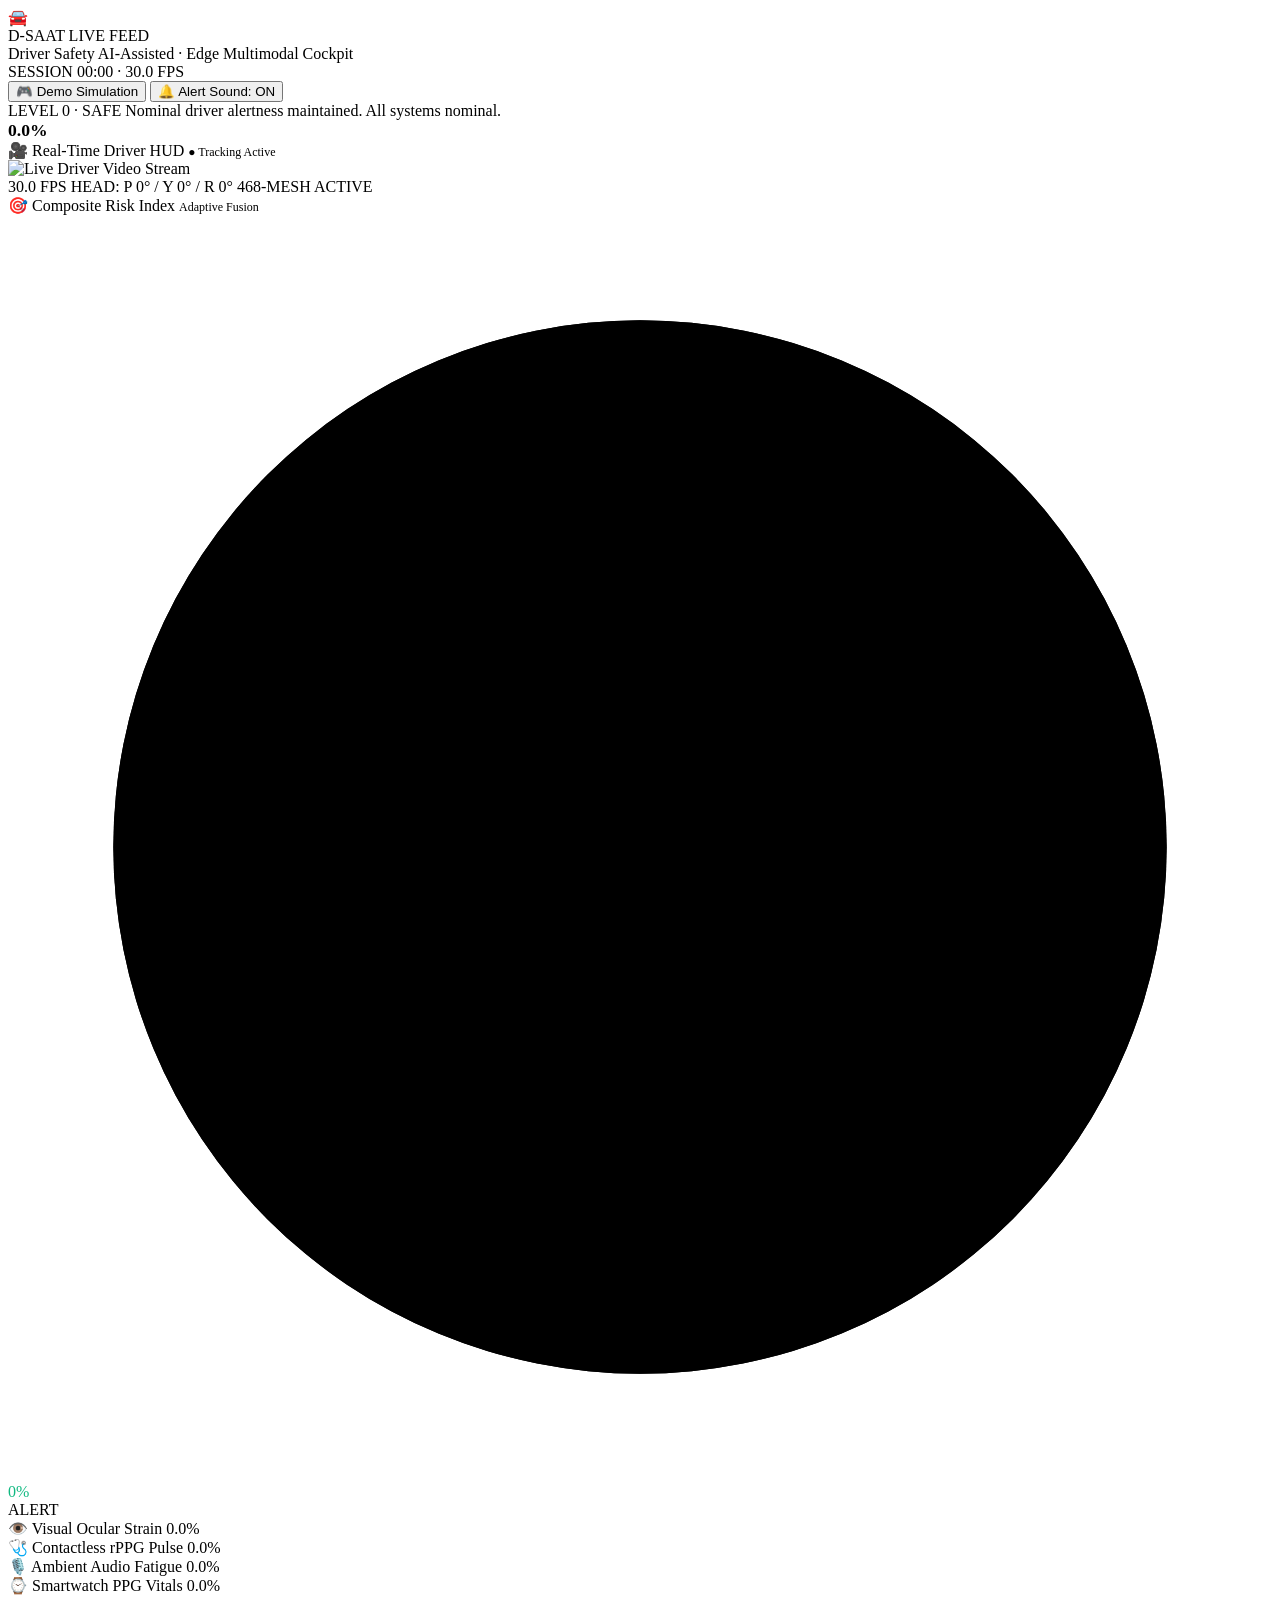
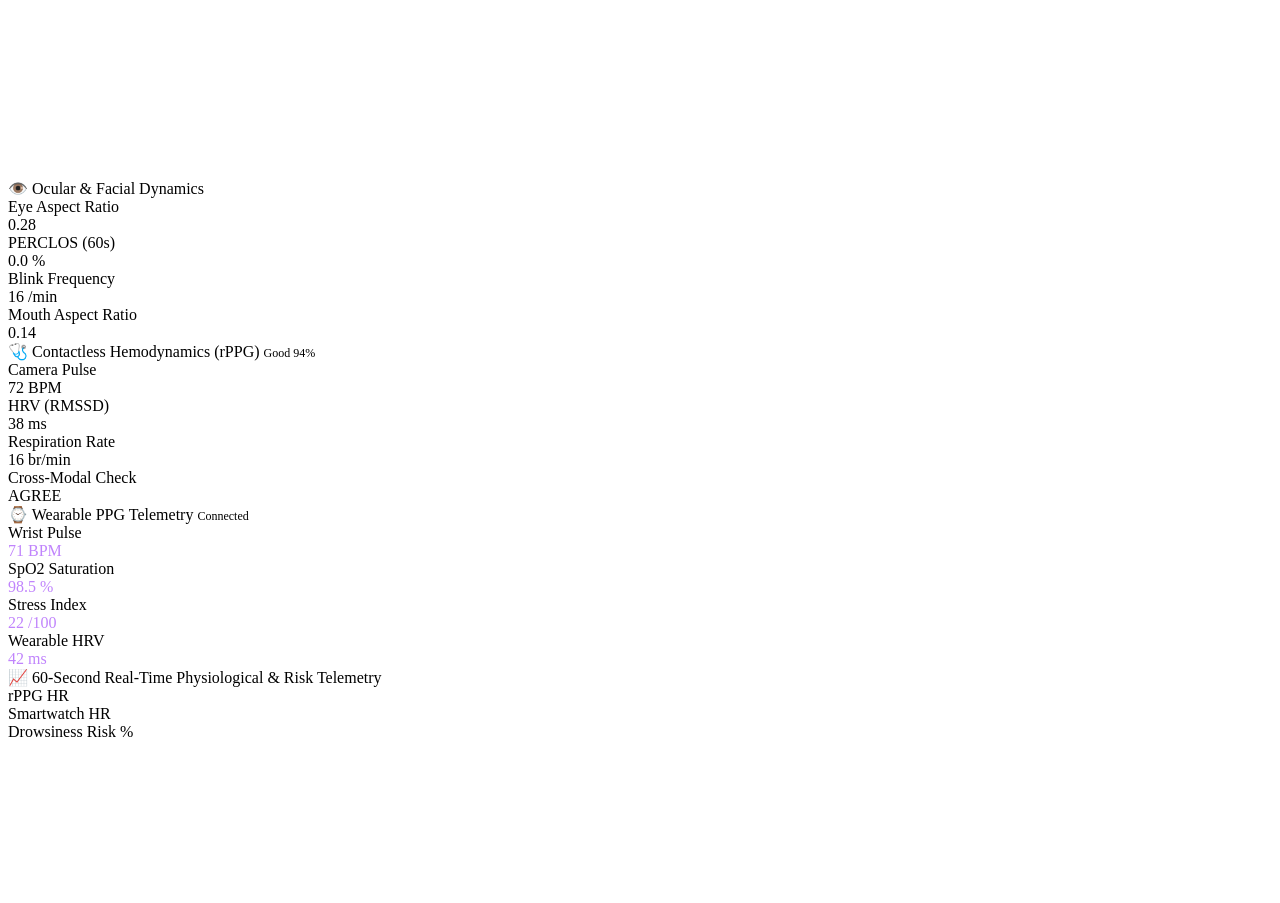
==== web/index.html @ 25e078a2 "feat: add standalone localhost web cockpit using FastAPI, HTML5, CSS and JS (zero-streamlit)" ====
<!DOCTYPE html>
<html lang="en">
<head>
  <meta charset="UTF-8" />
  <meta name="viewport" content="width=device-width, initial-scale=1.0" />
  <title>D-SAAT · Driver Safety AI-Assisted Telemetry</title>
  <link rel="stylesheet" href="/static/style.css" />
</head>
<body>

  <!-- ── Top Application Bar ──────────────────────────────────────── -->
  <header class="app-header">
    <div class="brand-section">
      <div class="brand-icon">🚘</div>
      <div>
        <div class="brand-title">
          <span>D-</span><span class="accent">SAAT</span>
          <span id="modeBadge" class="capsule-badge capsule-live">LIVE FEED</span>
        </div>
        <div class="brand-subtitle">Driver Safety AI-Assisted · Edge Multimodal Cockpit</div>
      </div>
    </div>

    <div class="header-controls">
      <div id="sessionTime" class="capsule-badge" style="color:var(--text-muted);">
        SESSION 00:00 · 30.0 FPS
      </div>

      <button id="btnDemoToggle" class="btn-toggle" title="Toggle Demo Mode">
        <span>🎮</span>
        <span id="btnDemoText">Demo Simulation</span>
      </button>

      <button id="btnAudioToggle" class="btn-toggle" title="Toggle Browser Audio Alerts">
        <span id="audioIcon">🔔</span>
        <span id="audioText">Alert Sound: ON</span>
      </button>
    </div>
  </header>

  <!-- ── Alert Status Banner ──────────────────────────────────────── -->
  <section id="alertBanner" class="alert-banner safe">
    <div class="alert-main">
      <span id="alertTag" class="alert-tag">LEVEL 0 · SAFE</span>
      <span id="alertMessage" class="alert-message">Nominal driver alertness maintained. All systems nominal.</span>
    </div>
    <div style="font-family:var(--font-mono); font-size:1.1rem; font-weight:800;" id="bannerScore">
      0.0%
    </div>
  </section>

  <!-- ── Main Cockpit Grid ────────────────────────────────────────── -->
  <main class="cockpit-grid">

    <!-- ── Column 1: Video HUD ────────────────────────────────────── -->
    <div class="card">
      <div class="card-title">
        <span>🎥 Real-Time Driver HUD</span>
        <span id="faceTrackingBadge" style="color:var(--status-safe); font-size:0.75rem;">● Tracking Active</span>
      </div>

      <div class="video-hud-wrapper">
        <img id="videoFeed" class="video-hud-feed" src="/api/video_feed" alt="Live Driver Video Stream" />
        <div class="hud-reticle-tl"></div>
        <div class="hud-reticle-tr"></div>
        <div class="hud-reticle-bl"></div>
        <div class="hud-reticle-br"></div>
        <div class="hud-info-strip">
          <span id="hudFps">30.0 FPS</span>
          <span id="hudPose">HEAD: P 0° / Y 0° / R 0°</span>
          <span id="hudMeshStatus">468-MESH ACTIVE</span>
        </div>
      </div>
    </div>

    <!-- ── Column 2: Composite Risk & Multimodal Fusion ─────────── -->
    <div class="card">
      <div class="card-title">
        <span>🎯 Composite Risk Index</span>
        <span style="color:var(--accent-cyan); font-size:0.75rem;">Adaptive Fusion</span>
      </div>

      <div class="risk-center-box">
        <div class="gauge-svg-container">
          <svg class="gauge-svg" viewBox="0 0 120 120">
            <circle class="gauge-bg-circle" cx="60" cy="60" r="50"></circle>
            <circle id="gaugeFill" class="gauge-fill-circle" cx="60" cy="60" r="50"
                    stroke="#10b981" stroke-dasharray="314.15" stroke-dashoffset="314.15"></circle>
          </svg>
          <div class="gauge-inner-label">
            <div id="gaugeScore" class="gauge-score-num" style="color:#10b981;">0%</div>
            <div id="gaugeStatus" class="gauge-score-unit">ALERT</div>
          </div>
        </div>
      </div>

      <!-- Modality Bars -->
      <div class="modality-bars">
        <div class="bar-row">
          <div class="bar-label-group">
            <span class="bar-name">👁️ Visual Ocular Strain</span>
            <span id="valVisual" class="bar-val">0.0%</span>
          </div>
          <div class="progress-track">
            <div id="barVisual" class="progress-fill" style="width:0%; background:#38bdf8;"></div>
          </div>
        </div>

        <div class="bar-row">
          <div class="bar-label-group">
            <span class="bar-name">🩺 Contactless rPPG Pulse</span>
            <span id="valRppg" class="bar-val">0.0%</span>
          </div>
          <div class="progress-track">
            <div id="barRppg" class="progress-fill" style="width:0%; background:#ec4899;"></div>
          </div>
        </div>

        <div class="bar-row">
          <div class="bar-label-group">
            <span class="bar-name">🎙️ Ambient Audio Fatigue</span>
            <span id="valAudio" class="bar-val">0.0%</span>
          </div>
          <div class="progress-track">
            <div id="barAudio" class="progress-fill" style="width:0%; background:#f59e0b;"></div>
          </div>
        </div>

        <div class="bar-row">
          <div class="bar-label-group">
            <span class="bar-name">⌚ Smartwatch PPG Vitals</span>
            <span id="valSmartwatch" class="bar-val">0.0%</span>
          </div>
          <div class="progress-track">
            <div id="barSmartwatch" class="progress-fill" style="width:0%; background:#a855f7;"></div>
          </div>
        </div>
      </div>

      <!-- 4-Axis Radar Chart -->
      <div class="radar-canvas-container">
        <canvas id="radarChart" width="220" height="180"></canvas>
      </div>
    </div>

    <!-- ── Column 3: Driver Physiological Telemetry ─────────────── -->
    <div class="metrics-stack">
      
      <!-- Ocular & Face Card -->
      <div class="card">
        <div class="card-title">
          <span>👁️ Ocular & Facial Dynamics</span>
        </div>
        <div class="metric-grid-2">
          <div class="metric-item">
            <div class="metric-lbl">Eye Aspect Ratio</div>
            <div id="metricEar" class="metric-num">0.28</div>
          </div>
          <div class="metric-item">
            <div class="metric-lbl">PERCLOS (60s)</div>
            <div id="metricPerclos" class="metric-num">0.0 <span class="metric-unit">%</span></div>
          </div>
          <div class="metric-item">
            <div class="metric-lbl">Blink Frequency</div>
            <div id="metricBlink" class="metric-num">16 <span class="metric-unit">/min</span></div>
          </div>
          <div class="metric-item">
            <div class="metric-lbl">Mouth Aspect Ratio</div>
            <div id="metricMar" class="metric-num">0.14</div>
          </div>
        </div>
      </div>

      <!-- Contactless rPPG Card -->
      <div class="card">
        <div class="card-title">
          <span>🩺 Contactless Hemodynamics (rPPG)</span>
          <span id="metricRppgQuality" style="font-size:0.75rem; color:var(--status-safe);">Good 94%</span>
        </div>
        <div class="metric-grid-2">
          <div class="metric-item">
            <div class="metric-lbl">Camera Pulse</div>
            <div id="metricRppgHr" class="metric-num">72 <span class="metric-unit">BPM</span></div>
          </div>
          <div class="metric-item">
            <div class="metric-lbl">HRV (RMSSD)</div>
            <div id="metricRppgHrv" class="metric-num">38 <span class="metric-unit">ms</span></div>
          </div>
          <div class="metric-item">
            <div class="metric-lbl">Respiration Rate</div>
            <div id="metricResp" class="metric-num">16 <span class="metric-unit">br/min</span></div>
          </div>
          <div class="metric-item">
            <div class="metric-lbl">Cross-Modal Check</div>
            <div id="metricCrossVal" class="metric-num" style="font-size:1.0rem; color:var(--status-safe);">AGREE</div>
          </div>
        </div>
      </div>

      <!-- Smartwatch Card -->
      <div class="card watch-card-highlight">
        <div class="card-title">
          <span class="watch-badge">⌚ Wearable PPG Telemetry</span>
          <span id="metricWatchConn" style="color:var(--accent-purple); font-size:0.75rem;">Connected</span>
        </div>
        <div class="metric-grid-2">
          <div class="metric-item">
            <div class="metric-lbl">Wrist Pulse</div>
            <div id="metricWatchHr" class="metric-num" style="color:#c084fc;">71 <span class="metric-unit">BPM</span></div>
          </div>
          <div class="metric-item">
            <div class="metric-lbl">SpO2 Saturation</div>
            <div id="metricWatchSpo2" class="metric-num" style="color:#c084fc;">98.5 <span class="metric-unit">%</span></div>
          </div>
          <div class="metric-item">
            <div class="metric-lbl">Stress Index</div>
            <div id="metricWatchStress" class="metric-num" style="color:#c084fc;">22 <span class="metric-unit">/100</span></div>
          </div>
          <div class="metric-item">
            <div class="metric-lbl">Wearable HRV</div>
            <div id="metricWatchHrv" class="metric-num" style="color:#c084fc;">42 <span class="metric-unit">ms</span></div>
          </div>
        </div>
      </div>

    </div>

  </main>

  <!-- ── Bottom Rolling Telemetry ─────────────────────────────────── -->
  <section class="bottom-telemetry-section">
    <div class="card">
      <div class="card-title">
        <span>📈 60-Second Real-Time Physiological & Risk Telemetry</span>
        <div class="chart-legend">
          <div class="legend-item"><span class="legend-color-dot" style="background:#ec4899;"></span> rPPG HR</div>
          <div class="legend-item"><span class="legend-color-dot" style="background:#a855f7;"></span> Smartwatch HR</div>
          <div class="legend-item"><span class="legend-color-dot" style="background:#38bdf8;"></span> Drowsiness Risk %</div>
        </div>
      </div>
      <div class="chart-canvas-wrapper">
        <canvas id="telemetryChart"></canvas>
      </div>
    </div>
  </section>

  <!-- ── JavaScript Application ───────────────────────────────────── -->
  <script src="/static/app.js"></script>
</body>
</html>
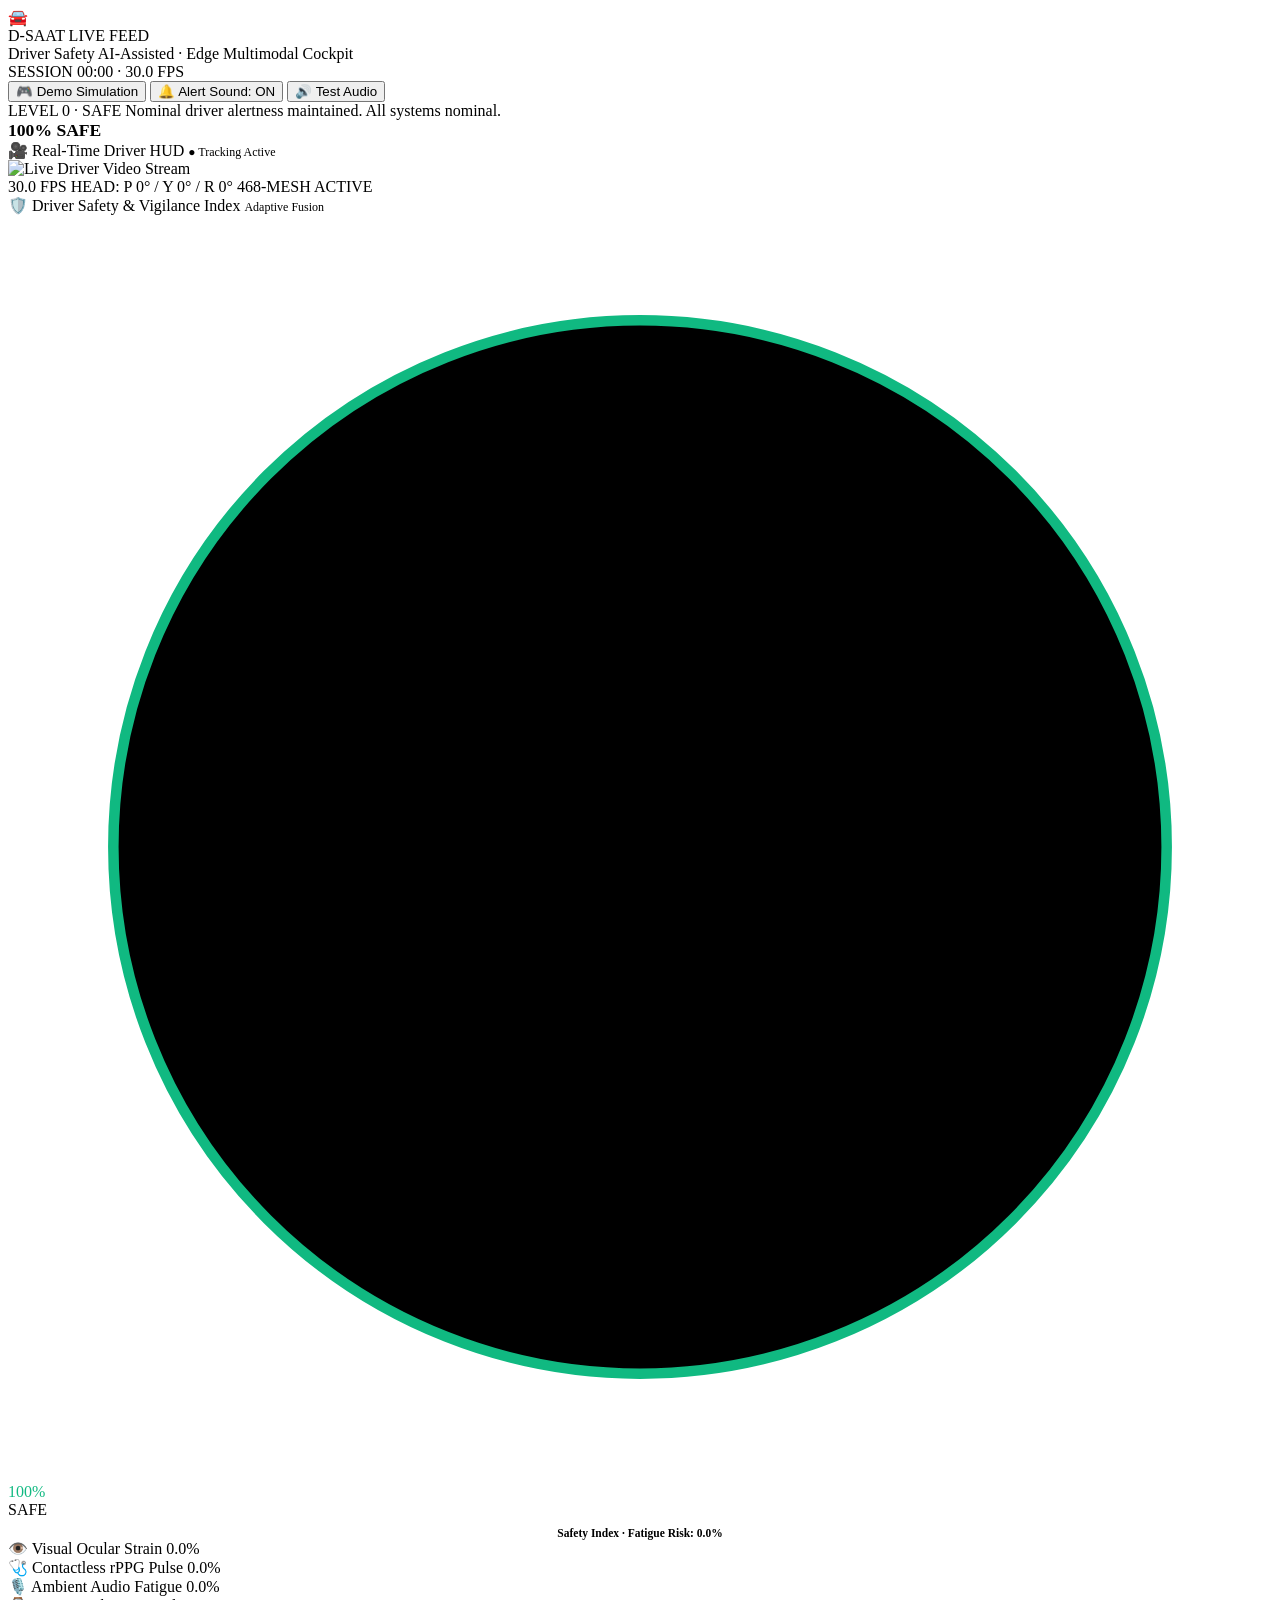
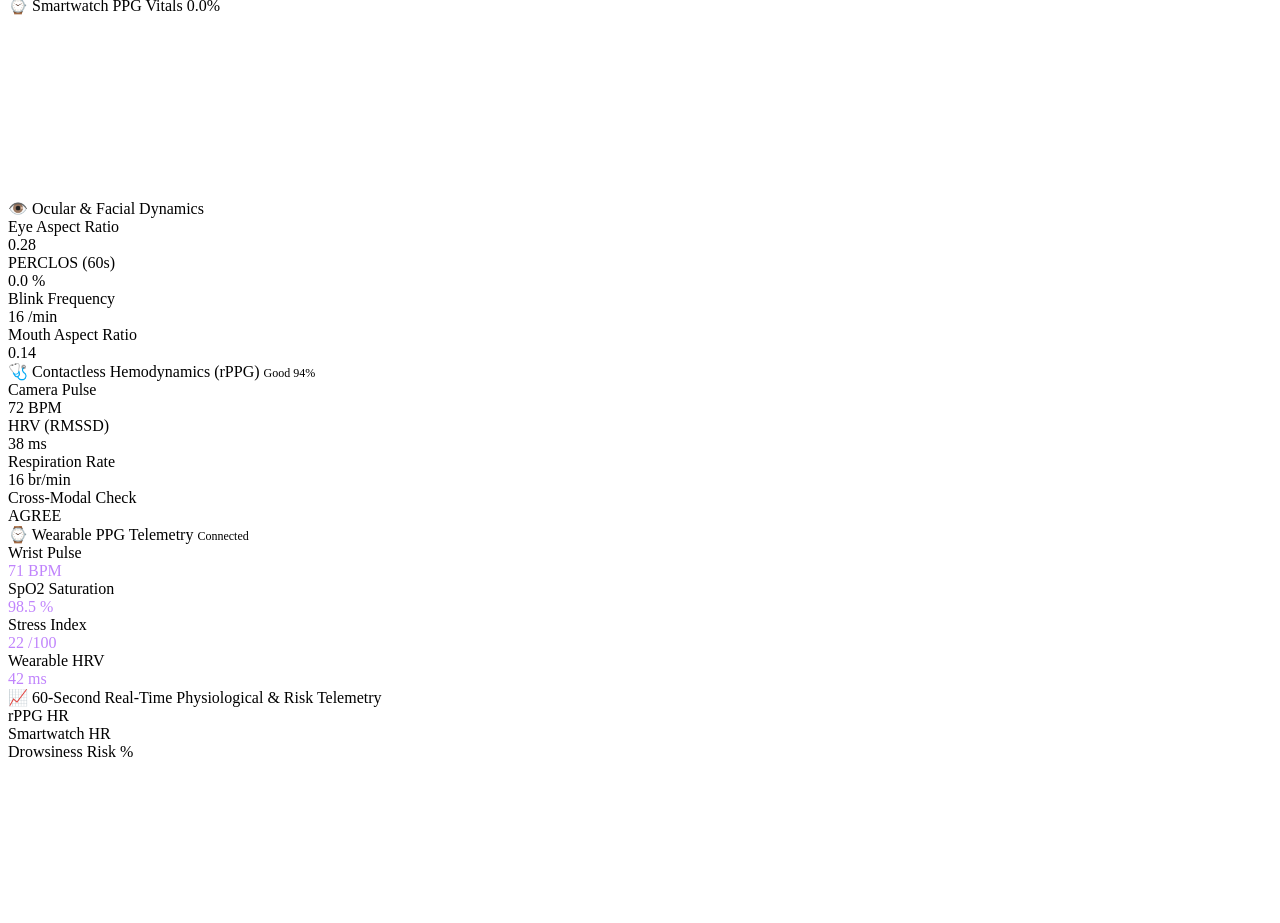
==== commit b6584dd8: "feat: enhance multimodal fusion, alert management, and add offline localhost cockpit launcher" ====
--- a/web/index.html
+++ b/web/index.html
@@ -35,6 +35,11 @@
         <span id="audioIcon">🔔</span>
         <span id="audioText">Alert Sound: ON</span>
       </button>
+
+      <button id="btnTestAudio" class="btn-toggle" title="Test Audio Alarm Chime">
+        <span>🔊</span>
+        <span>Test Audio</span>
+      </button>
     </div>
   </header>
 
@@ -45,7 +50,7 @@
       <span id="alertMessage" class="alert-message">Nominal driver alertness maintained. All systems nominal.</span>
     </div>
     <div style="font-family:var(--font-mono); font-size:1.1rem; font-weight:800;" id="bannerScore">
-      0.0%
+      100% SAFE
     </div>
   </section>
 
@@ -76,7 +81,7 @@
     <!-- ── Column 2: Composite Risk & Multimodal Fusion ─────────── -->
     <div class="card">
       <div class="card-title">
-        <span>🎯 Composite Risk Index</span>
+        <span>🛡️ Driver Safety & Vigilance Index</span>
         <span style="color:var(--accent-cyan); font-size:0.75rem;">Adaptive Fusion</span>
       </div>
 
@@ -85,12 +90,15 @@
           <svg class="gauge-svg" viewBox="0 0 120 120">
             <circle class="gauge-bg-circle" cx="60" cy="60" r="50"></circle>
             <circle id="gaugeFill" class="gauge-fill-circle" cx="60" cy="60" r="50"
-                    stroke="#10b981" stroke-dasharray="314.15" stroke-dashoffset="314.15"></circle>
+                    stroke="#10b981" stroke-dasharray="314.15" stroke-dashoffset="0"></circle>
           </svg>
           <div class="gauge-inner-label">
-            <div id="gaugeScore" class="gauge-score-num" style="color:#10b981;">0%</div>
-            <div id="gaugeStatus" class="gauge-score-unit">ALERT</div>
-          </div>
+            <div id="gaugeScore" class="gauge-score-num" style="color:#10b981;">100%</div>
+            <div id="gaugeStatus" class="gauge-score-unit">SAFE</div>
+          </div>
+        </div>
+        <div id="gaugeSubtext" style="font-size:0.72rem; color:var(--text-muted); margin-top:8px; font-weight:600; text-align:center;">
+          Safety Index · Fatigue Risk: 0.0%
         </div>
       </div>
 
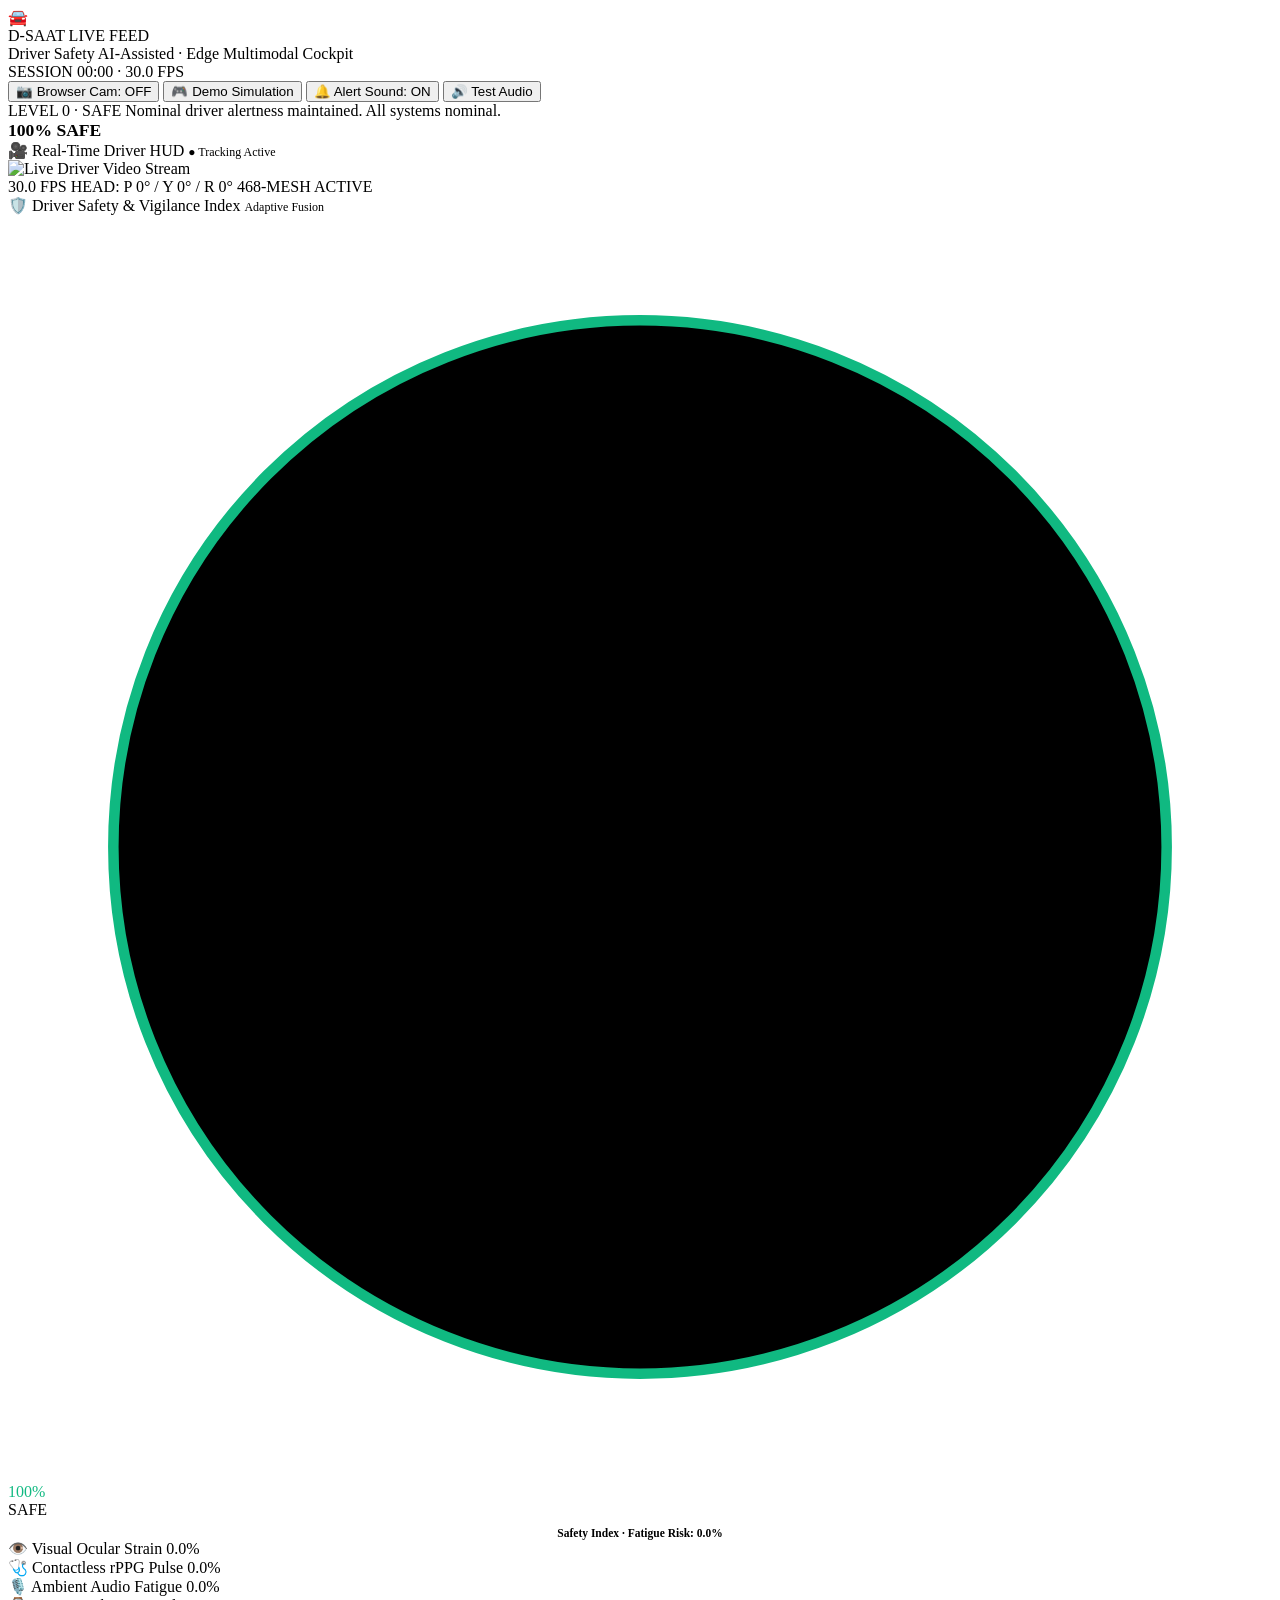
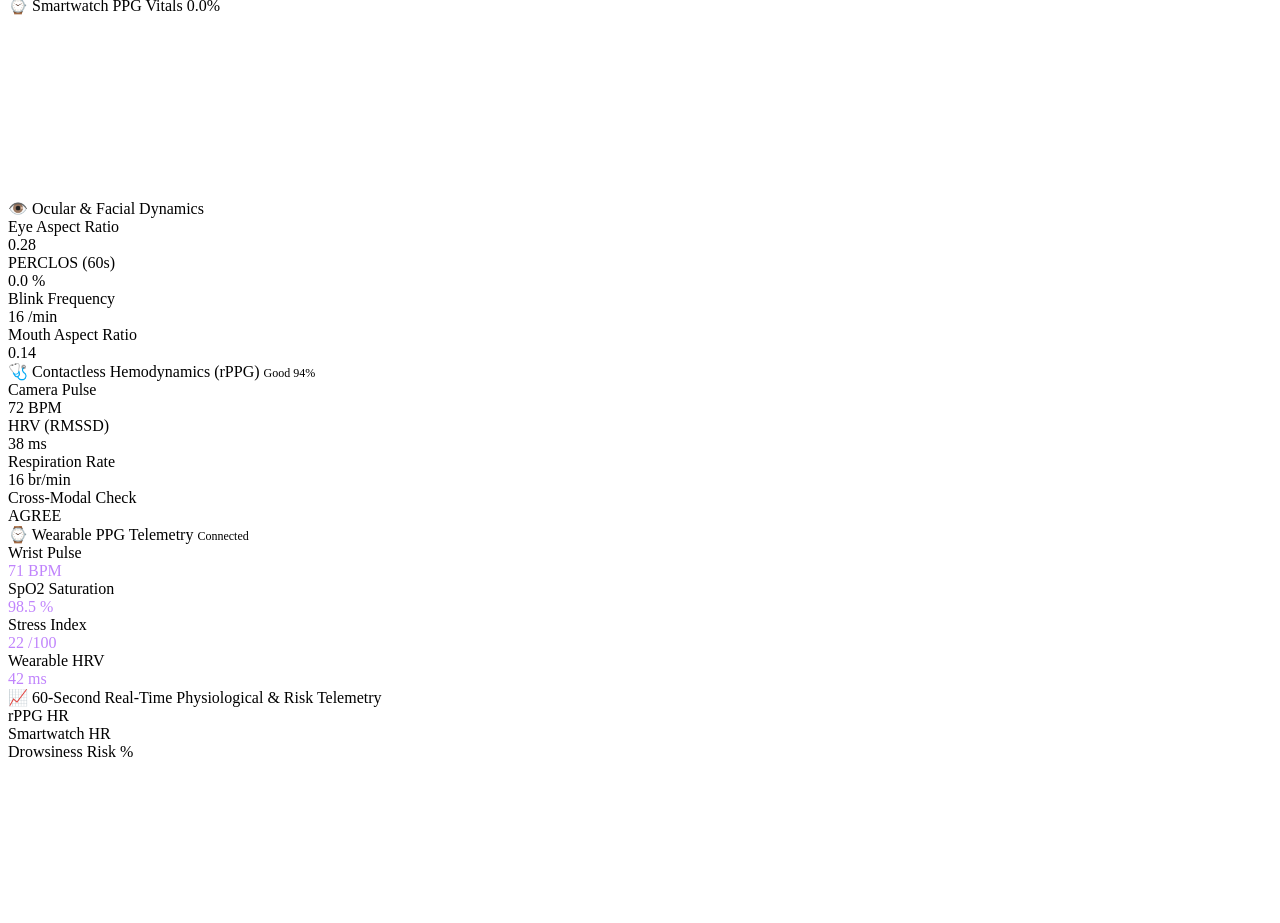
==== commit 4b43474b: "feat: enable browser camera streaming, Cloudflare HTTPS tunnel launcher, and Docker/Render online de" ====
--- a/web/index.html
+++ b/web/index.html
@@ -25,6 +25,11 @@
       <div id="sessionTime" class="capsule-badge" style="color:var(--text-muted);">
         SESSION 00:00 · 30.0 FPS
       </div>
+
+      <button id="btnBrowserCam" class="btn-toggle" title="Stream Browser Webcam to Cloud/Local AI">
+        <span id="camIcon">📷</span>
+        <span id="camText">Browser Cam: OFF</span>
+      </button>
 
       <button id="btnDemoToggle" class="btn-toggle" title="Toggle Demo Mode">
         <span>🎮</span>
@@ -252,6 +257,10 @@
     </div>
   </section>
 
+  <!-- ── Hidden Browser Webcam Capture Elements ─────────────────── -->
+  <video id="clientVideo" autoplay playsinline muted style="display:none;"></video>
+  <canvas id="clientCanvas" width="640" height="480" style="display:none;"></canvas>
+
   <!-- ── JavaScript Application ───────────────────────────────────── -->
   <script src="/static/app.js"></script>
 </body>
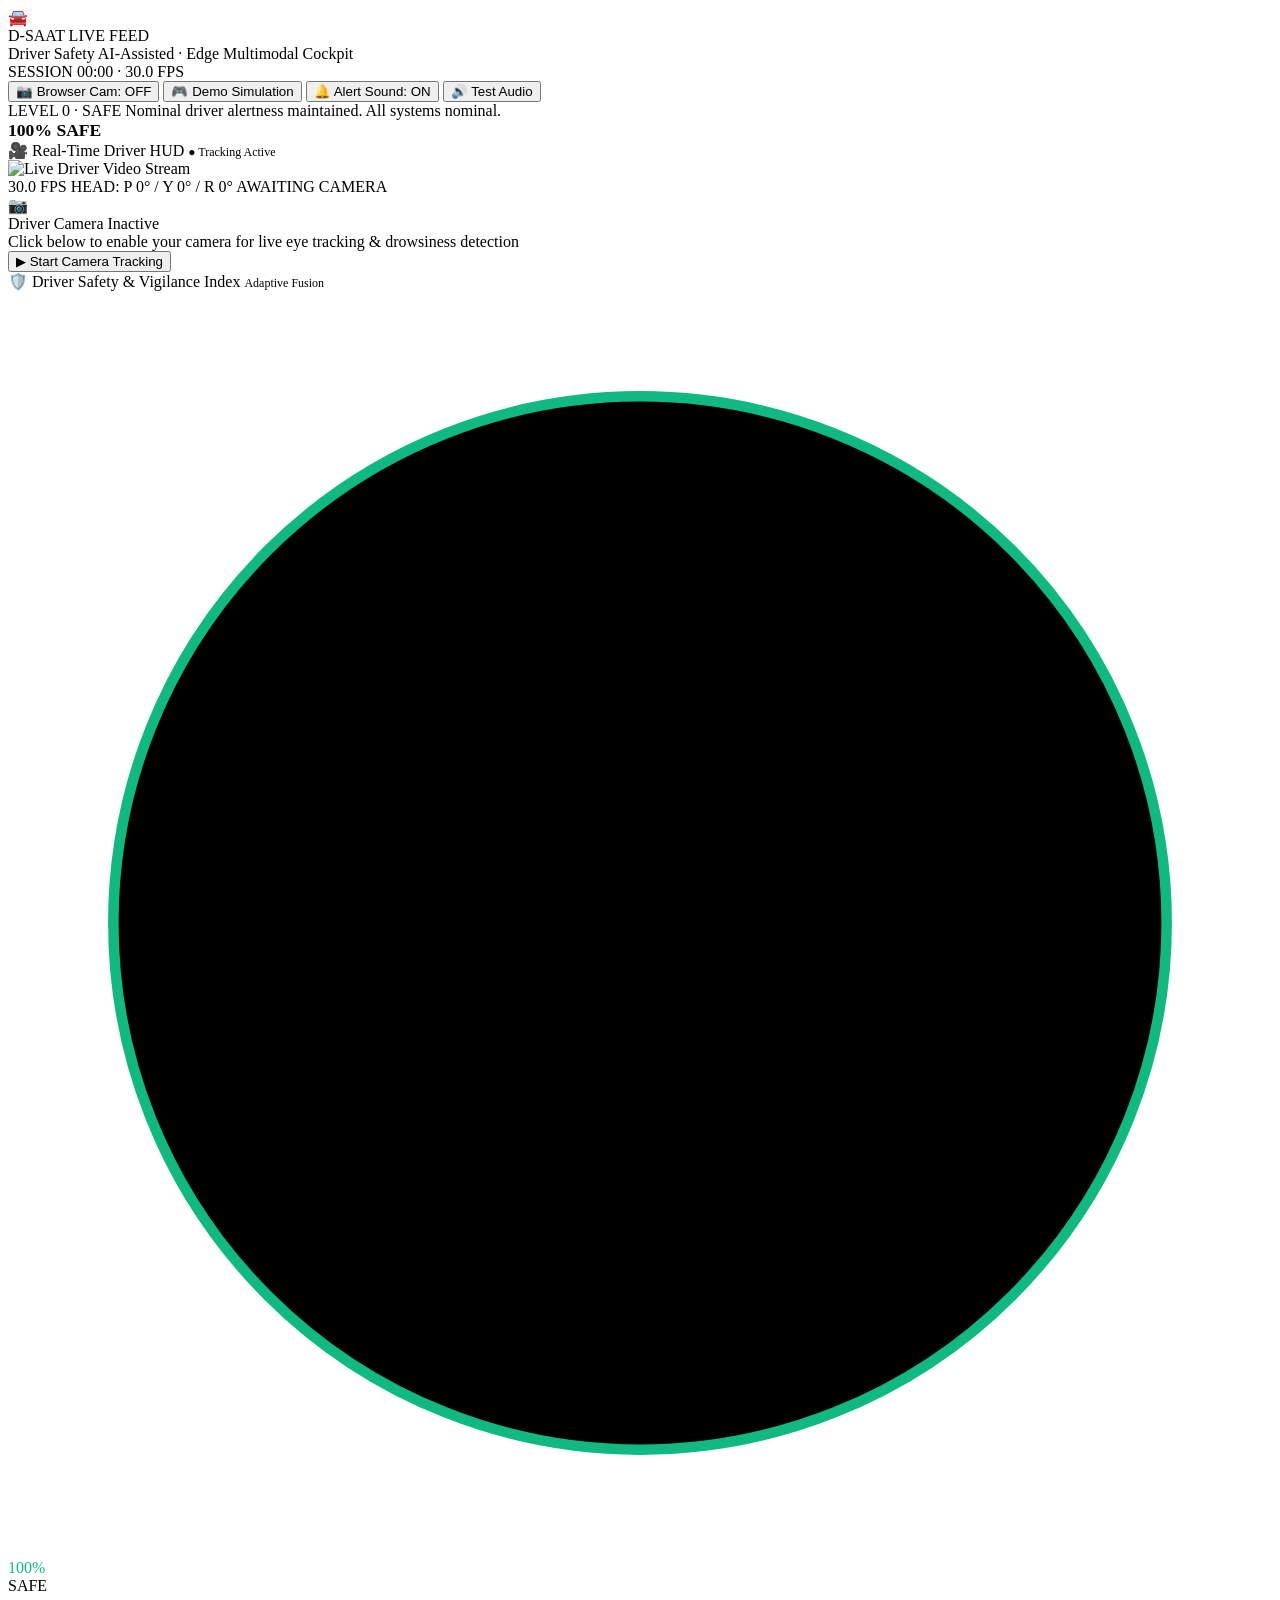
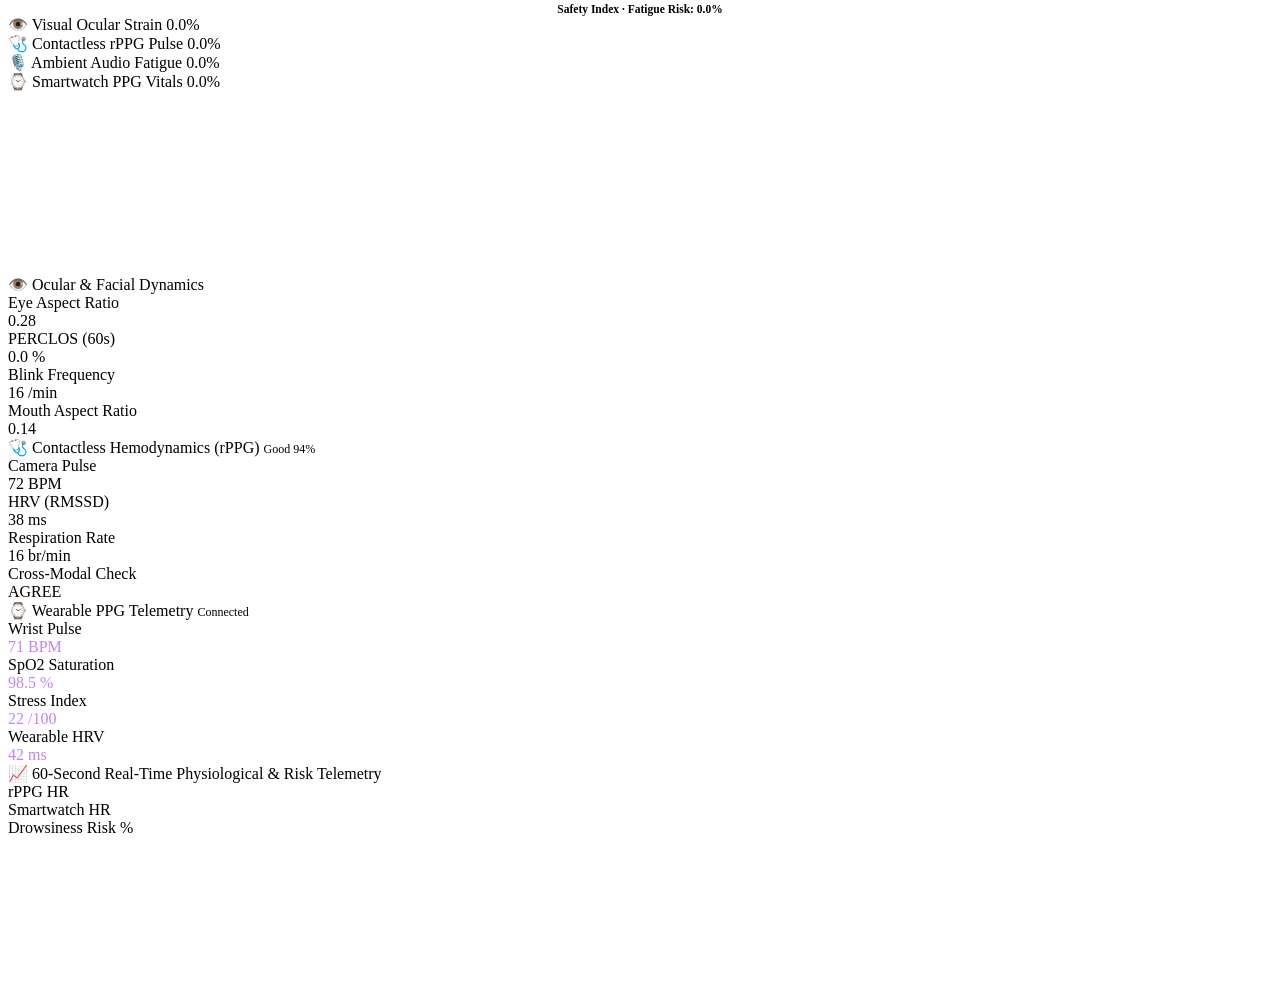
==== commit 83cec747: "fix: browser video rendering, camera activation overlay, acute eye closure alert and score bug" ====
--- a/web/index.html
+++ b/web/index.html
@@ -78,7 +78,15 @@
         <div class="hud-info-strip">
           <span id="hudFps">30.0 FPS</span>
           <span id="hudPose">HEAD: P 0° / Y 0° / R 0°</span>
-          <span id="hudMeshStatus">468-MESH ACTIVE</span>
+          <span id="hudMeshStatus">AWAITING CAMERA</span>
+        </div>
+        <div id="camPromptOverlay" class="cam-prompt-overlay">
+          <div class="cam-prompt-content">
+            <div class="cam-prompt-icon">📷</div>
+            <div class="cam-prompt-title">Driver Camera Inactive</div>
+            <div class="cam-prompt-desc">Click below to enable your camera for live eye tracking & drowsiness detection</div>
+            <button id="btnOverlayStartCam" class="btn-overlay-start">▶ Start Camera Tracking</button>
+          </div>
         </div>
       </div>
     </div>
@@ -258,7 +266,7 @@
   </section>
 
   <!-- ── Hidden Browser Webcam Capture Elements ─────────────────── -->
-  <video id="clientVideo" autoplay playsinline muted style="display:none;"></video>
+  <video id="clientVideo" autoplay playsinline muted style="position:fixed; top:-9999px; left:-9999px; width:640px; height:480px; opacity:0; pointer-events:none;"></video>
   <canvas id="clientCanvas" width="640" height="480" style="display:none;"></canvas>
 
   <!-- ── JavaScript Application ───────────────────────────────────── -->
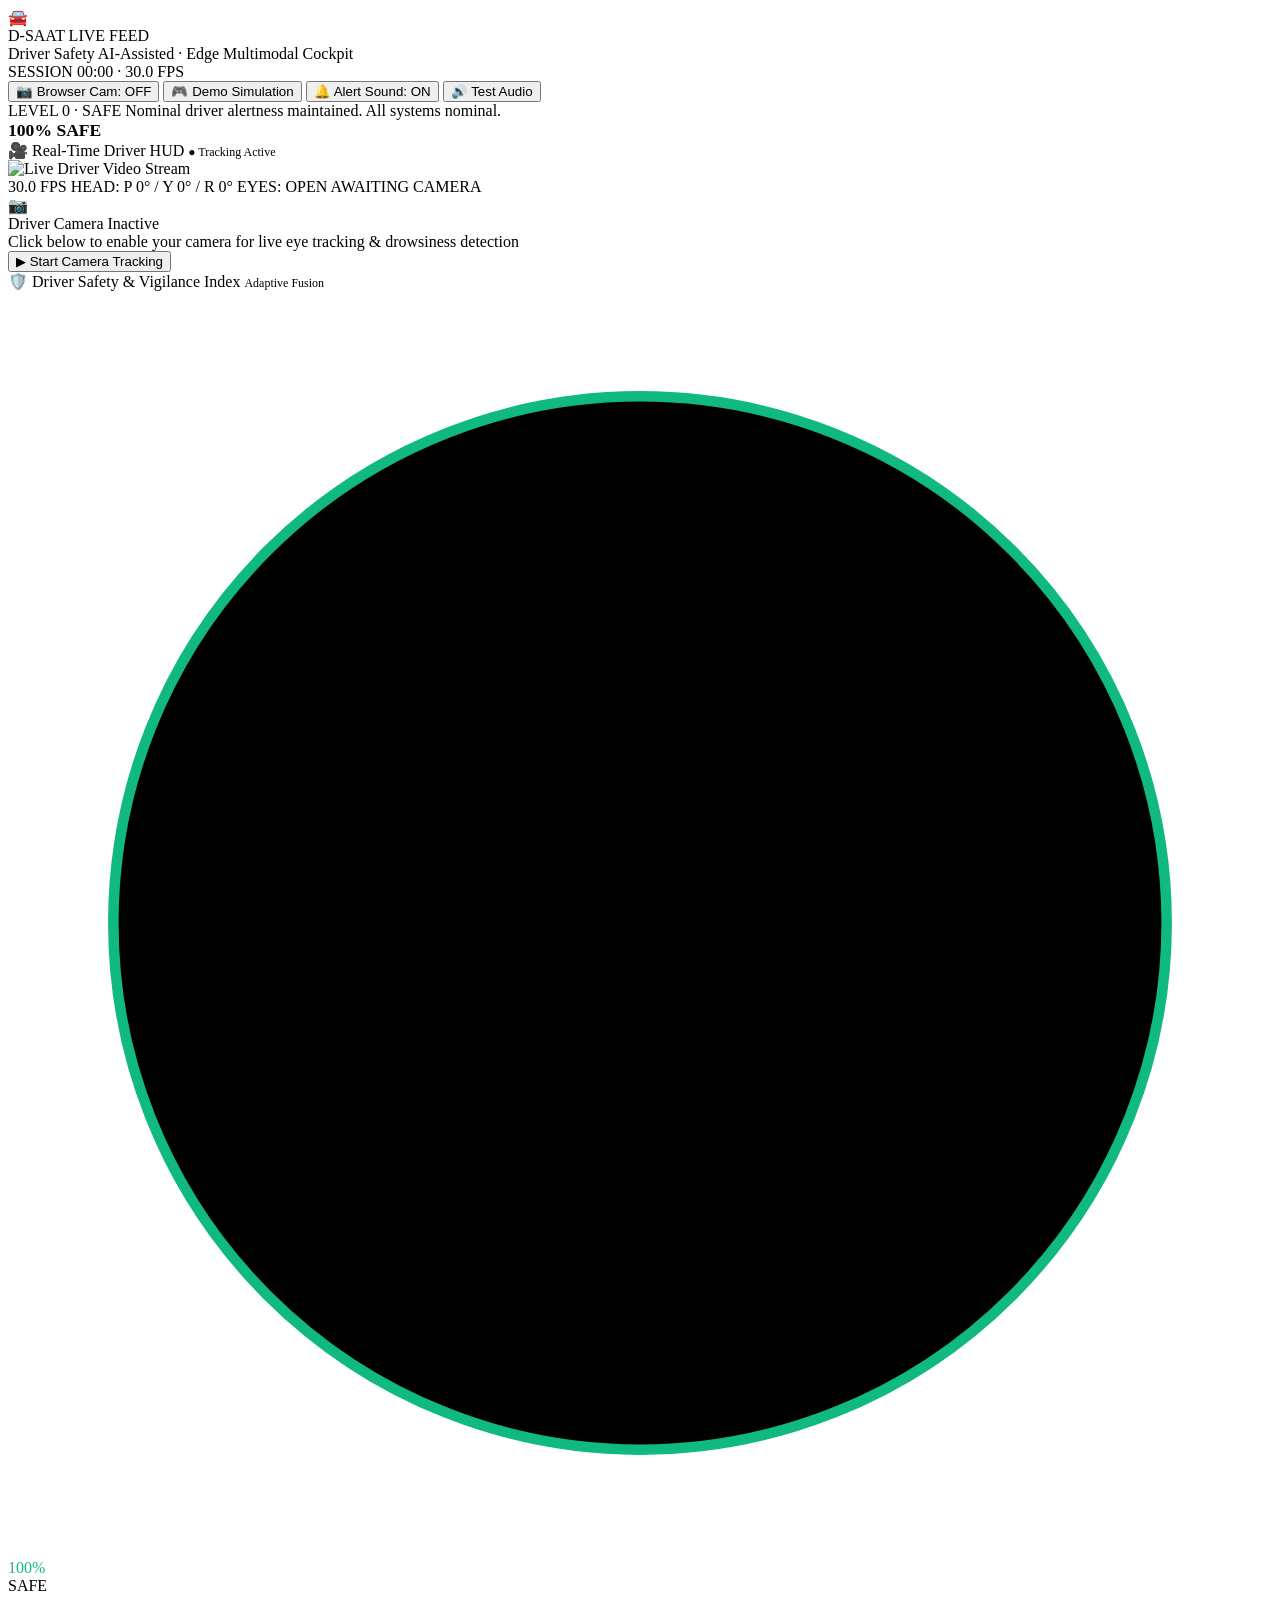
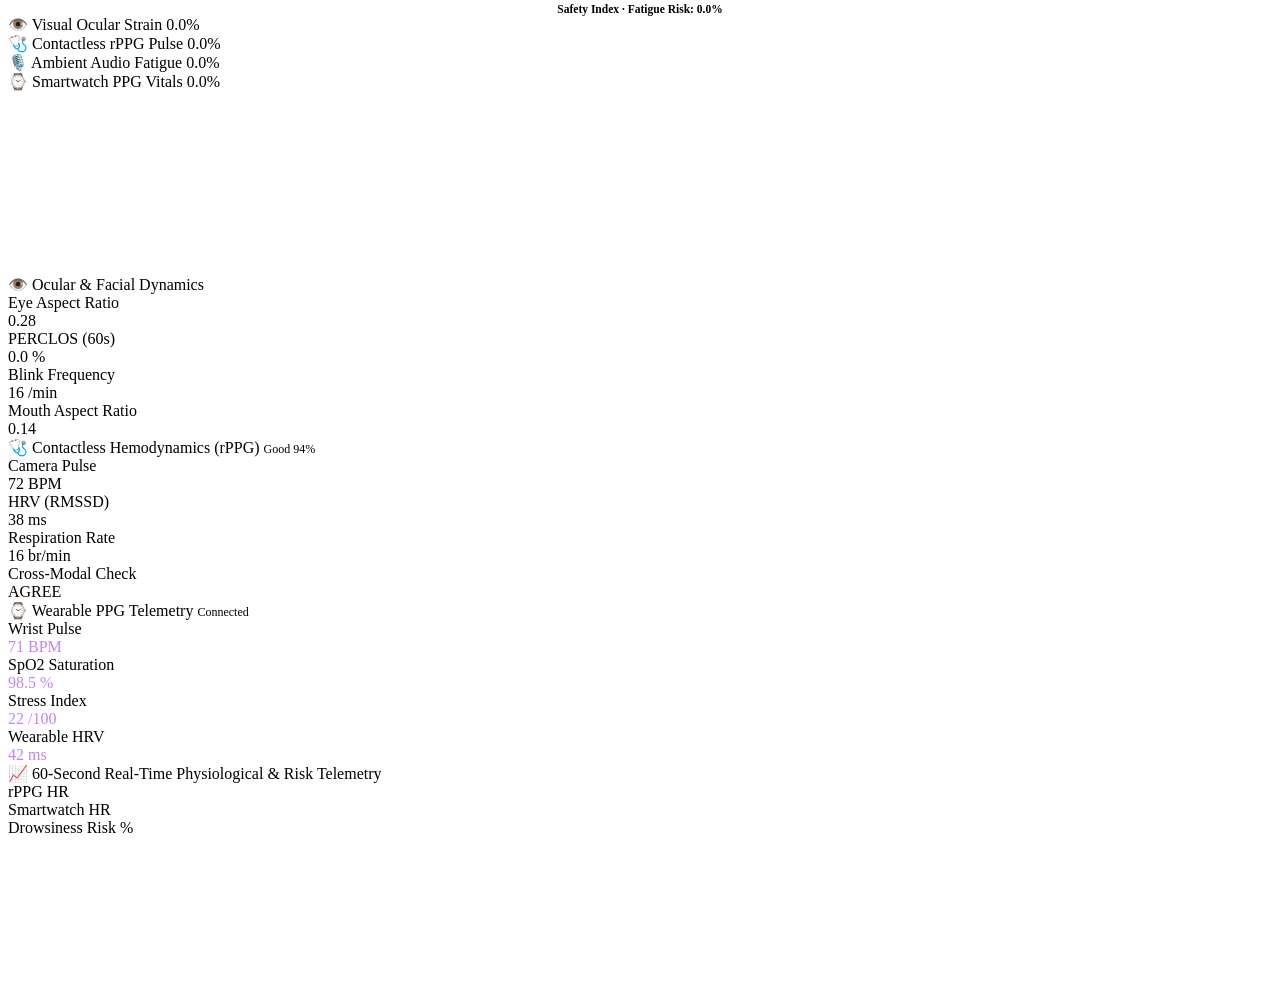
==== commit 4ff99e5c: "feat: enable MediaPipe AI blendshapes, adaptive EAR, cache busting and real-time HUD eye readout" ====
--- a/web/index.html
+++ b/web/index.html
@@ -4,7 +4,7 @@
   <meta charset="UTF-8" />
   <meta name="viewport" content="width=device-width, initial-scale=1.0" />
   <title>D-SAAT · Driver Safety AI-Assisted Telemetry</title>
-  <link rel="stylesheet" href="/static/style.css" />
+  <link rel="stylesheet" href="/static/style.css?v=2.2" />
 </head>
 <body>
 
@@ -78,6 +78,7 @@
         <div class="hud-info-strip">
           <span id="hudFps">30.0 FPS</span>
           <span id="hudPose">HEAD: P 0° / Y 0° / R 0°</span>
+          <span id="hudEyeStatus">EYES: OPEN</span>
           <span id="hudMeshStatus">AWAITING CAMERA</span>
         </div>
         <div id="camPromptOverlay" class="cam-prompt-overlay">
@@ -270,6 +271,6 @@
   <canvas id="clientCanvas" width="640" height="480" style="display:none;"></canvas>
 
   <!-- ── JavaScript Application ───────────────────────────────────── -->
-  <script src="/static/app.js"></script>
+  <script src="/static/app.js?v=2.2"></script>
 </body>
 </html>
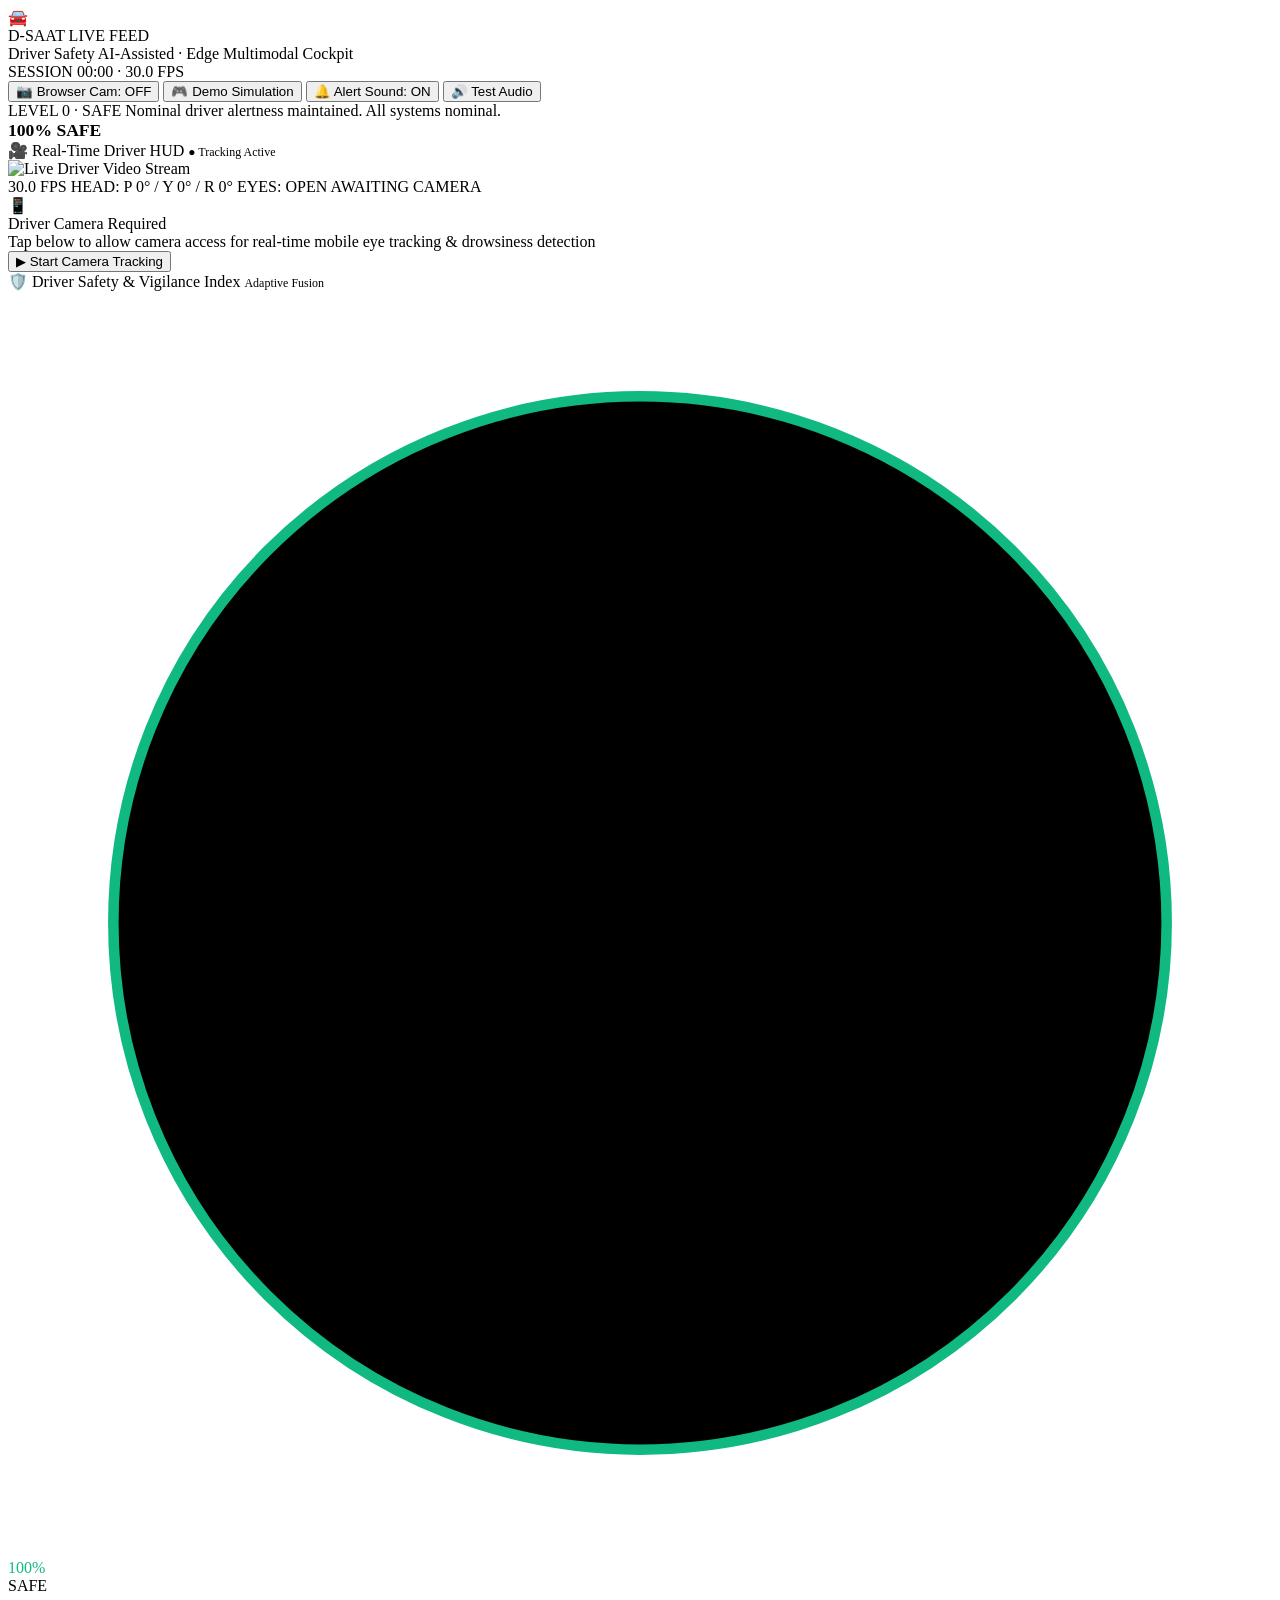
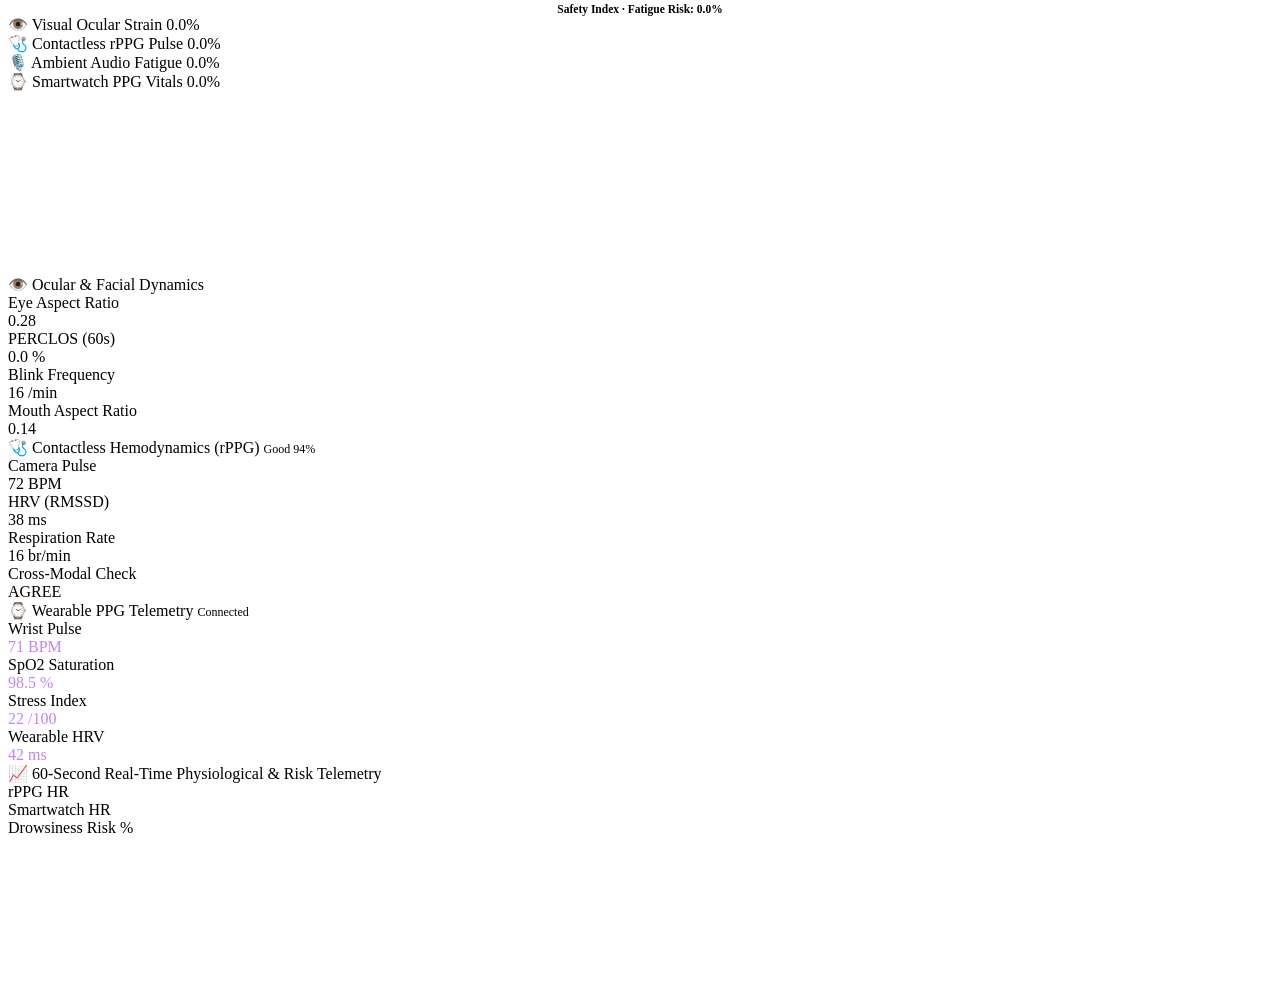
==== commit a87ac3a8: "fix: mobile camera permissions, iOS inline video playback, universal constraints and duplicate eleme" ====
--- a/web/index.html
+++ b/web/index.html
@@ -4,7 +4,7 @@
   <meta charset="UTF-8" />
   <meta name="viewport" content="width=device-width, initial-scale=1.0" />
   <title>D-SAAT · Driver Safety AI-Assisted Telemetry</title>
-  <link rel="stylesheet" href="/static/style.css?v=2.2" />
+  <link rel="stylesheet" href="/static/style.css?v=2.5" />
 </head>
 <body>
 
@@ -71,6 +71,8 @@
 
       <div class="video-hud-wrapper">
         <img id="videoFeed" class="video-hud-feed" src="/api/video_feed" alt="Live Driver Video Stream" />
+        <video id="clientVideo" class="video-hud-feed" autoplay playsinline webkit-playsinline muted style="display:none;"></video>
+        <canvas id="clientCanvas" width="480" height="360" style="display:none;"></canvas>
         <div class="hud-reticle-tl"></div>
         <div class="hud-reticle-tr"></div>
         <div class="hud-reticle-bl"></div>
@@ -83,9 +85,9 @@
         </div>
         <div id="camPromptOverlay" class="cam-prompt-overlay">
           <div class="cam-prompt-content">
-            <div class="cam-prompt-icon">📷</div>
-            <div class="cam-prompt-title">Driver Camera Inactive</div>
-            <div class="cam-prompt-desc">Click below to enable your camera for live eye tracking & drowsiness detection</div>
+            <div class="cam-prompt-icon">📱</div>
+            <div class="cam-prompt-title">Driver Camera Required</div>
+            <div class="cam-prompt-desc">Tap below to allow camera access for real-time mobile eye tracking & drowsiness detection</div>
             <button id="btnOverlayStartCam" class="btn-overlay-start">▶ Start Camera Tracking</button>
           </div>
         </div>
@@ -266,11 +268,7 @@
     </div>
   </section>
 
-  <!-- ── Hidden Browser Webcam Capture Elements ─────────────────── -->
-  <video id="clientVideo" autoplay playsinline muted style="position:fixed; top:-9999px; left:-9999px; width:640px; height:480px; opacity:0; pointer-events:none;"></video>
-  <canvas id="clientCanvas" width="640" height="480" style="display:none;"></canvas>
-
   <!-- ── JavaScript Application ───────────────────────────────────── -->
-  <script src="/static/app.js?v=2.2"></script>
+  <script src="/static/app.js?v=2.5"></script>
 </body>
 </html>
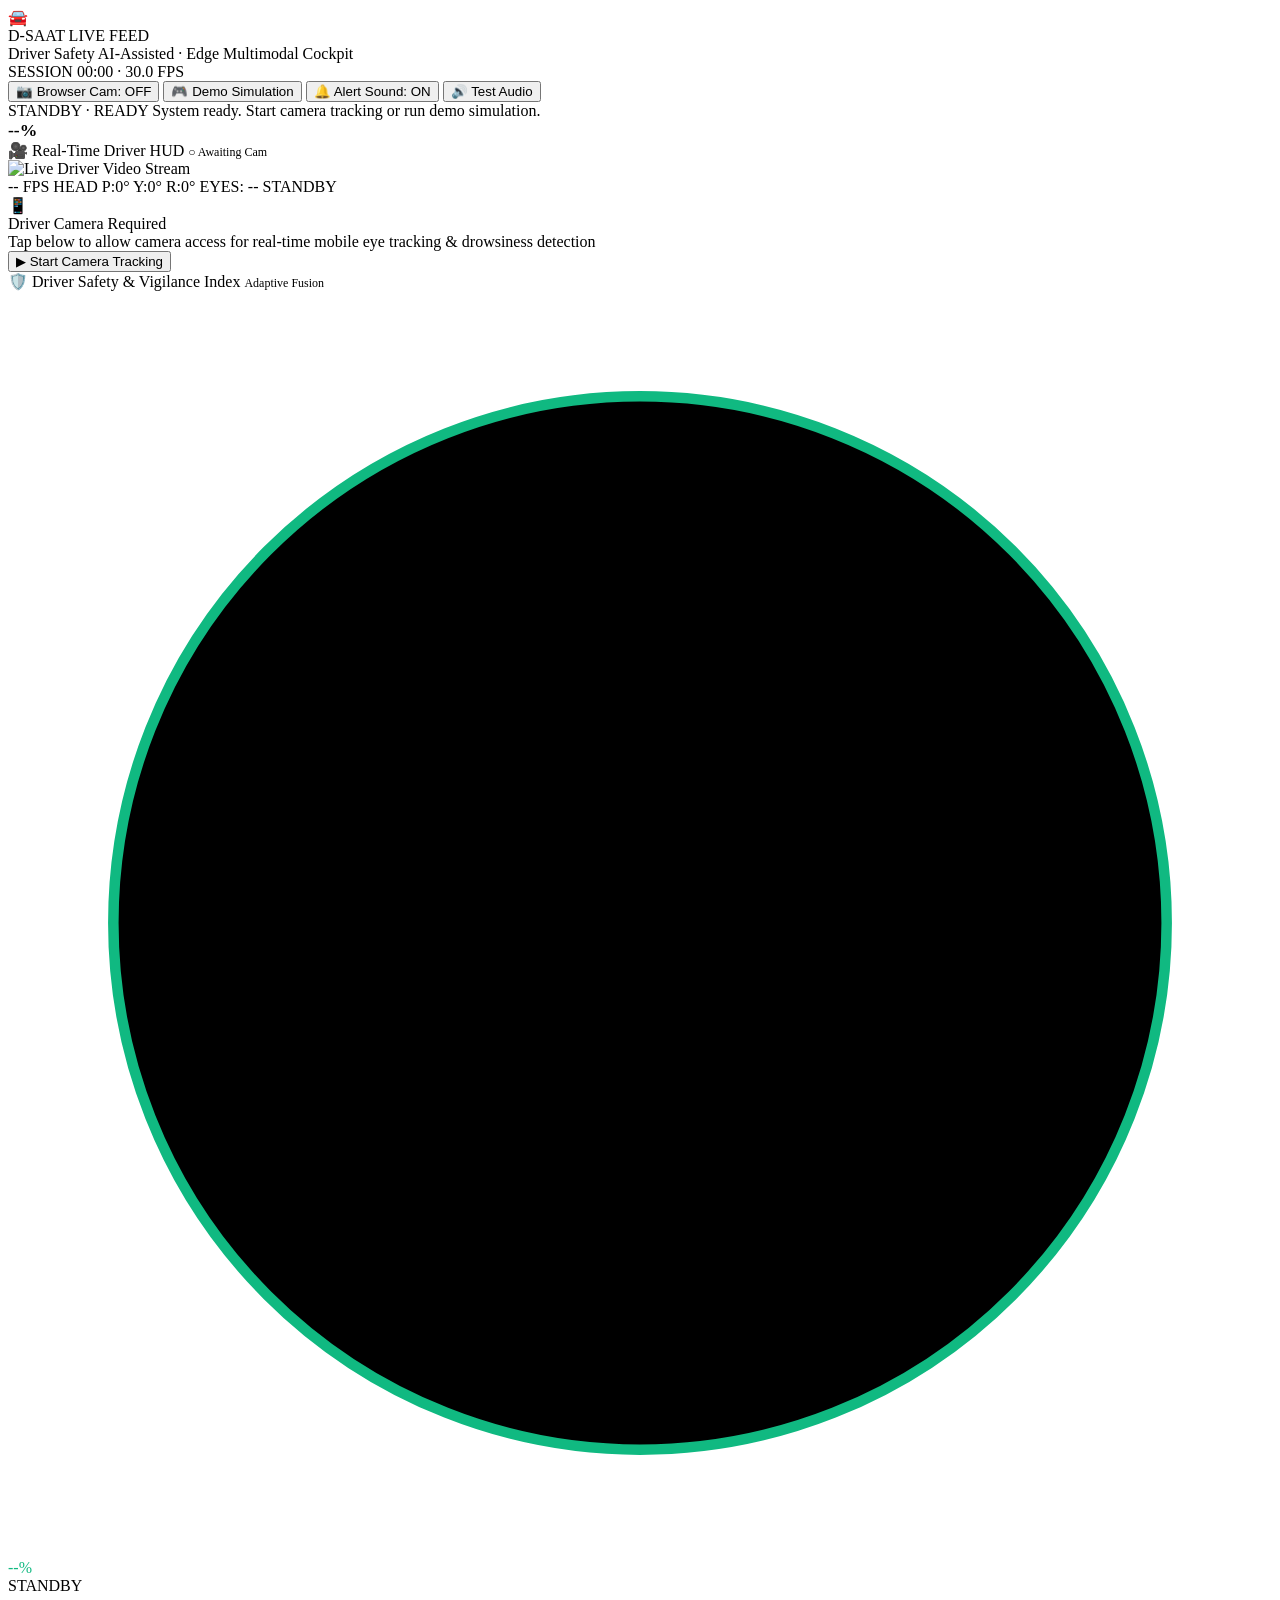
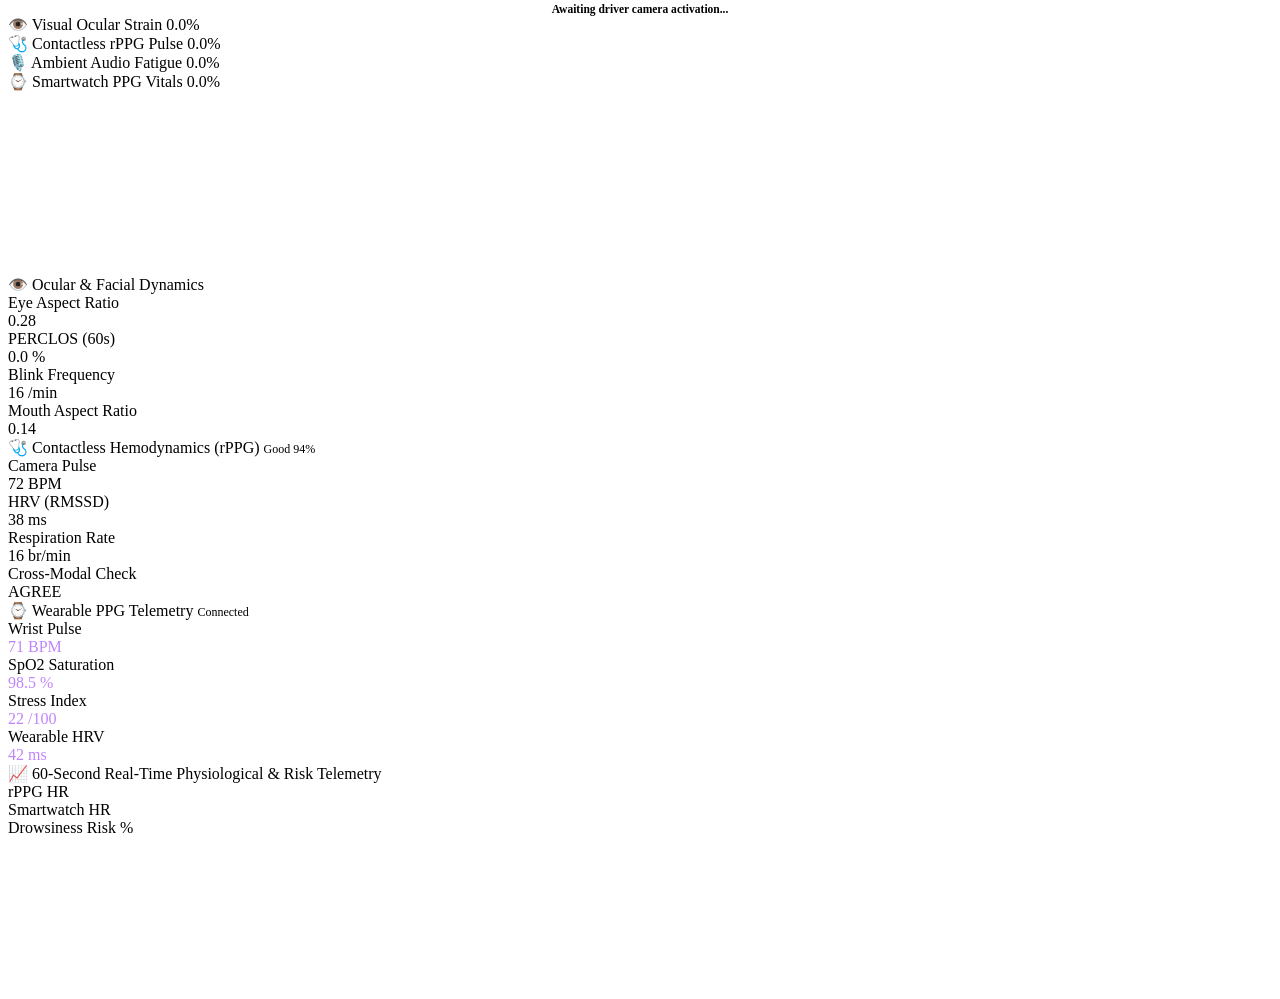
==== commit 795c2104: "fix: resolve stuck 100% safe score on Render and cloud deployments - Adapt visual feature extractor " ====
--- a/web/index.html
+++ b/web/index.html
@@ -4,7 +4,7 @@
   <meta charset="UTF-8" />
   <meta name="viewport" content="width=device-width, initial-scale=1.0" />
   <title>D-SAAT · Driver Safety AI-Assisted Telemetry</title>
-  <link rel="stylesheet" href="/static/style.css?v=2.5" />
+  <link rel="stylesheet" href="/static/style.css?v=3.1" />
 </head>
 <body>
 
@@ -14,7 +14,7 @@
       <div class="brand-icon">🚘</div>
       <div>
         <div class="brand-title">
-          <span>D-</span><span class="accent">SAAT</span>
+          <span class="brand-logo-text">D-<span class="accent">SAAT</span></span>
           <span id="modeBadge" class="capsule-badge capsule-live">LIVE FEED</span>
         </div>
         <div class="brand-subtitle">Driver Safety AI-Assisted · Edge Multimodal Cockpit</div>
@@ -51,11 +51,11 @@
   <!-- ── Alert Status Banner ──────────────────────────────────────── -->
   <section id="alertBanner" class="alert-banner safe">
     <div class="alert-main">
-      <span id="alertTag" class="alert-tag">LEVEL 0 · SAFE</span>
-      <span id="alertMessage" class="alert-message">Nominal driver alertness maintained. All systems nominal.</span>
+      <span id="alertTag" class="alert-tag">STANDBY · READY</span>
+      <span id="alertMessage" class="alert-message">System ready. Start camera tracking or run demo simulation.</span>
     </div>
     <div style="font-family:var(--font-mono); font-size:1.1rem; font-weight:800;" id="bannerScore">
-      100% SAFE
+      --%
     </div>
   </section>
 
@@ -66,7 +66,7 @@
     <div class="card">
       <div class="card-title">
         <span>🎥 Real-Time Driver HUD</span>
-        <span id="faceTrackingBadge" style="color:var(--status-safe); font-size:0.75rem;">● Tracking Active</span>
+        <span id="faceTrackingBadge" style="color:var(--text-muted); font-size:0.75rem;">○ Awaiting Cam</span>
       </div>
 
       <div class="video-hud-wrapper">
@@ -78,10 +78,10 @@
         <div class="hud-reticle-bl"></div>
         <div class="hud-reticle-br"></div>
         <div class="hud-info-strip">
-          <span id="hudFps">30.0 FPS</span>
-          <span id="hudPose">HEAD: P 0° / Y 0° / R 0°</span>
-          <span id="hudEyeStatus">EYES: OPEN</span>
-          <span id="hudMeshStatus">AWAITING CAMERA</span>
+          <span id="hudFps">-- FPS</span>
+          <span id="hudPose">HEAD P:0° Y:0° R:0°</span>
+          <span id="hudEyeStatus">EYES: --</span>
+          <span id="hudMeshStatus">STANDBY</span>
         </div>
         <div id="camPromptOverlay" class="cam-prompt-overlay">
           <div class="cam-prompt-content">
@@ -109,12 +109,12 @@
                     stroke="#10b981" stroke-dasharray="314.15" stroke-dashoffset="0"></circle>
           </svg>
           <div class="gauge-inner-label">
-            <div id="gaugeScore" class="gauge-score-num" style="color:#10b981;">100%</div>
-            <div id="gaugeStatus" class="gauge-score-unit">SAFE</div>
+            <div id="gaugeScore" class="gauge-score-num" style="color:#10b981;">--%</div>
+            <div id="gaugeStatus" class="gauge-score-unit">STANDBY</div>
           </div>
         </div>
         <div id="gaugeSubtext" style="font-size:0.72rem; color:var(--text-muted); margin-top:8px; font-weight:600; text-align:center;">
-          Safety Index · Fatigue Risk: 0.0%
+          Awaiting driver camera activation...
         </div>
       </div>
 
@@ -269,6 +269,6 @@
   </section>
 
   <!-- ── JavaScript Application ───────────────────────────────────── -->
-  <script src="/static/app.js?v=2.5"></script>
+  <script src="/static/app.js?v=3.1"></script>
 </body>
 </html>
